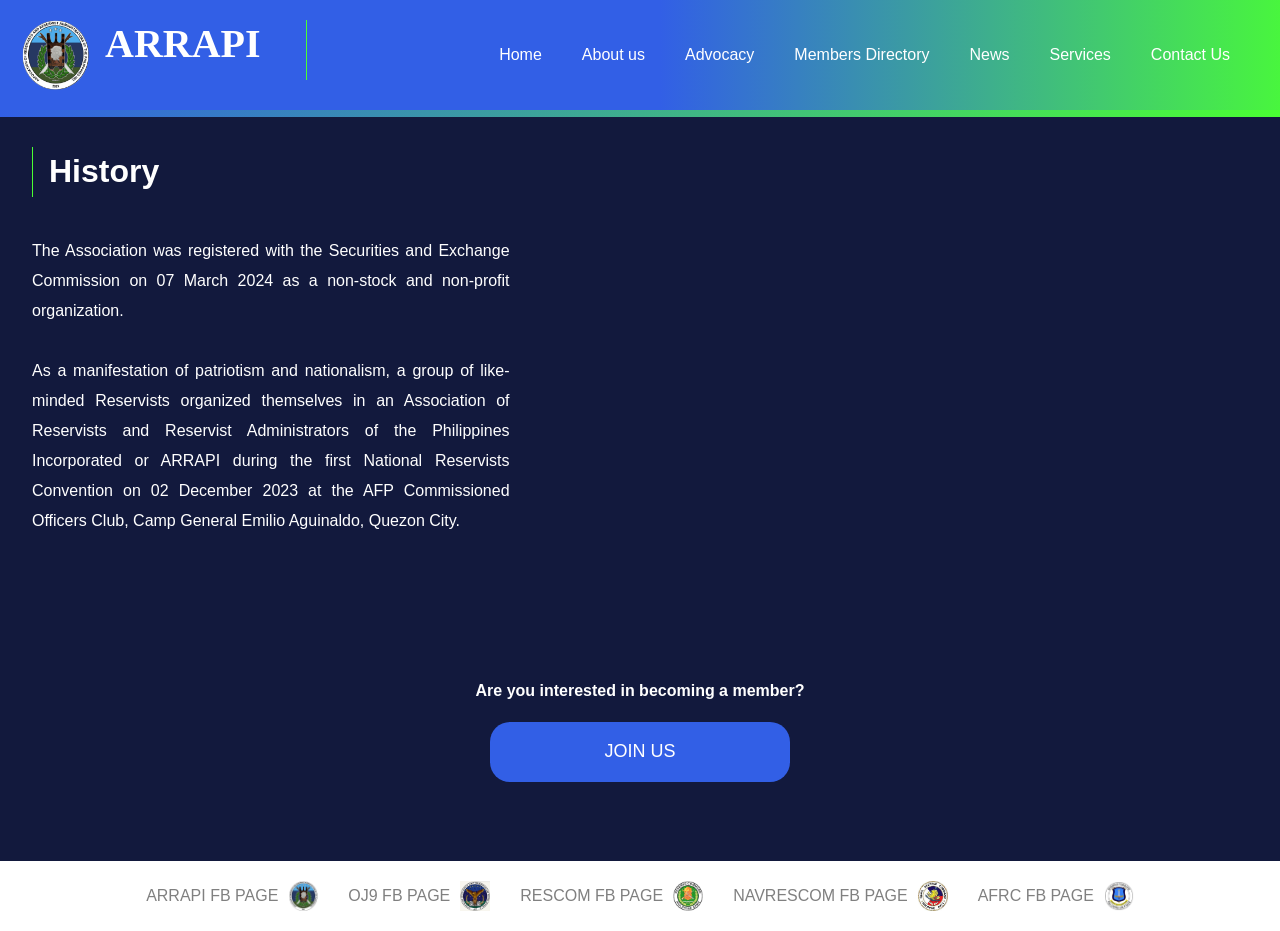
==== pages/about-us.html @ 5e3e0a8f "Add files via upload" ====
<!DOCTYPE html>
<html lang="en">
<head>
    <meta charset="UTF-8">
    <link rel="icon" href="https://www.arrapiph.com/favicon.ico"/>
    <meta name="viewport" content="width=device-width, initial-scale=1.0">
    <title>Home - ARRAPI</title>
    <link rel="stylesheet" href="../styles.css">
</head>
<body>

    <header>
        <nav class = "navbar-container">
            <nav class="navbar">
                <div class="brand">
                    <div class="icon">
                        <img src="../images/arrapi_logo.ico" alt="favicon", style="width: 70px; height: 70px;">
                    </div>
                    <div class="icontext"><h3>ARRAPI</h3></div>
                    <div class="line"></div>

            </div>
            
            <div class="border"></div>

            <ul class="nav-links">
                <li><a href="../index.html">Home</a></li>
                <li><a href="../pages/about-us.html">About us</a></li>
                <li><a href="../pages/advocacy.html">Advocacy</a></li>
                <li><a href="../pages/members-directory.html">Members Directory</a></li>
                <li><a href="../pages/news.html">News</a></li>
                <li><a href="../pages/services.html">Services</a></li>
                <li><a href="../pages/contact-us.html">Contact Us</a></li>
            </ul>
   
        </nav>
    
    </header>

    <div class="headline-history">
        <div class="text-line"></div>
        <h1 class="main-title-history">History</h1>
    </div>

     
    <div class="history">   
        <p1 class="subtitles-history">The Association was registered with the Securities and Exchange Commission on 07 March 2024 as a non-stock and non-profit organization.<br><br>As a manifestation of patriotism and nationalism, a group of like-minded Reservists organized themselves in an Association of Reservists and Reservist Administrators of the Philippines Incorporated or ARRAPI during the first National Reservists Convention on 02 December 2023 at the AFP Commissioned Officers Club, Camp General Emilio Aguinaldo, Quezon City.</p1>
        <video src="https://utpbjksksumzxghbxitv.supabase.co/storage/v1/object/public/media//preview-about.mp4" type="video/mp4"></video>
    </div>
    
    
    <div class=join>
        <h4>Are you interested in becoming a member?</h4>
        <button class="joinme">JOIN US</button>
    </div>

    <footer>
        <ul class = "site-footer">
            <li><a href=https://www.facebook.com/people/Association-of-Reservists-and-Reservist-Administrators-of-the-PH-Inc/61556524346999>
                ARRAPI FB PAGE
                <img src="../images/arrapi_logo.ico">
                </a></li>
            <li><a href=../https://www.facebook.com/rraoj9>
                OJ9 FB PAGE
                <img src="../images/oj9-logo.58120cb550e91521a67d.png">
                </a></li>
            <li><a href=https://www.facebook.com/harescom>
                RESCOM FB PAGE
                <img src="../images/rescom-logo.9377e2774ceb5b5e9c93.png">
                </a></li>
            <li><a href=https://www.facebook.com/NRCOfficial2020>
                NAVRESCOM FB PAGE
                <img src="../images/navrescom-logo.450ffe9487404cb3a0cf.jpg">
                </a></li>
            <li><a href=https://www.facebook.com/profile.php?id=61558652396406>
                AFRC FB PAGE
                <img src="../images/Untitled.png">
                </a></li>
            
        </ul>
    </footer>
</body>
</html>
---- styles.css ----
/*default*/
    @font-face {
        font-family: "Bodoni";
        src: url("assets/font/BodoniModaSC/BodoniModaSC_18pt-Regular.ttf")format("truetype");
    }
    @font-face {
        font-family: "Jost";
        src: url("assets/font/Jost/Jost-800-Hevy.otf")format("truetype");
    }

    body{
        background-color: #12193d;
        background-repeat: no-repeat;
        margin:0;
        font-family: Arial, Helvetica, sans-serif;
        color:white;
        overflow-x: hidden;
    }

/* navigation bar */

    nav.navbar-container{
        position: relative;
        min-height: 100px;
    }

    .navbar{
        display: flex;
        flex-direction: row;
        align-items: center;
        background: linear-gradient(to right,#325fe6, #325fe6, #4aff33);
        padding: 20px;
        top:0;
        width: 100%;
        position:fixed;
        z-index: 100000;

    }
    .navbar div{
        display: flex;
    }
    .navbar div.brand{
        gap:15px;
    }

    .navbar ul{
        display: flex;
        justify-content: flex-end;
        flex-direction: row;
        align-items: center;
        list-style-type: none;
        padding:0px;
        margin-left: auto;
        margin-right: 50px;
        overflow:hidden;
    }

    .navbar a{
        color:white;
        text-decoration: none;
        padding: 10px;
        margin:10px;
        white-space: nowrap;
    }

    .navbar div.icontext h3{
        font-family: "Bodoni";
        font-size: 40px;
        margin: 0px;
    }

    .navbar div.line{
        background-color: #4aff33;
        height: 60px;
        width: 1px;
        margin-left:30px;
        z-index: 1000;
    }

    .border{
        display: flex;
        flex-direction: row;
        background: linear-gradient(to right,#325fe6, #4aff33);
        height: 7px;
        width: 100%;
        position:fixed;
        top:110px;
        left: 0;
        z-index: 0;
    }

/* hero section */

section.hero-page{
    min-height: 100px;
    margin-bottom: 0;
}

section.hero-container{
    position: relative;
    bottom: 4px;
    overflow: visible;
}

.bg{
    position: absolute;
    inset: 0;
    display: flex;
    z-index: -1000;
}

.rectanglebg{
    background: linear-gradient(to right, transparent, #12193d);
    height: 800px;
    width: 50%;
}

.gradientbg{
    background: #12193d;
    height: 800px;
    width: 50%;    
}

.img-spread{
    position: absolute;
    height: 100%;
    width: 100%;
    right: 20%;
    z-index: -100;    
}

section.hero{
    min-height: 800px;
    padding: 60px 8%;
}

section.hero h1 span.arrapi{
    display: block;
    font-family: "Jost";
    font-size: 100px;
    background: linear-gradient(to right, #4aff33, #325fe6, #325fe6);
    -webkit-background-clip: text;
    -webkit-text-fill-color: transparent;
    margin-bottom:-60px;
    z-index: 2;
}

section.hero h1 span.welcomes-you{
    display: block;
    font-family: Arial, Helvetica, sans-serif;
    font-size: 26px;
    margin-bottom:-20px;
    z-index: 2;
}

section.hero p{
    font-size: 18px;
    text-align: justify;
    text-wrap: wrap;
    margin-bottom: 40px;
    z-index: 2;
}

.joinme{
    background-color:#325fe6;
    color: white;
    border: none;
    padding: 15px 32px;
    text-align:center;
    font-size: 18px;
    height: 60px;
    width:  300px;
    border-radius: 20px;
}

.joinme:hover{
    background-color: #345bd1;
}

div.hero-text{
    display: flex;
    position: relative;
    flex-direction: column;
    left:40%;
    margin-right: 38%;
    top: 10px;

}

/*LATEST NEWS LATEST NEWS LATEST NEWS*/

.news-wrapper{
    position: relative;
    margin-top: -200px;
    margin-bottom: 150px;
    padding: 80px 10%;
}

.latest-news h1{
    align-items: center;
    text-align: center;
    font-size: 24px;
    margin-bottom: 100px;
}

.news-container{
    display: grid;
    grid-template-columns: repeat(3, 1fr);
    gap: 30px;
}

.news-item{
    background-color: #1b2354;
    border-radius: 10px;
    overflow: hidden;
    box-shadow:0 8px 16px 0 rgba(0,0,0.5,0.6);
    transition: transform 0.3s ease;
}

.news-item:hover{
    transform: translateY(-8px);
}

.news-item img{
    width: 100%;
    height: 180px;
    object-fit: cover;
}

.news-item h4{
    padding: 15px;
    font-size: 18px;
    line-height: 1.4;
}

.news-container a{
    text-decoration: none;
    color: white;
}
    
/* FOOTER */

footer {
    background-color: white;
    padding: 20px 0;
    width: 100%;
    position: relative; /* or use fixed if you want it always visible */
    bottom: 0;
    color: #fff;
    text-align: center;
}

.site-footer {
    list-style: none;
    margin: 0;
    padding: 0;
    display: flex;
    flex-wrap: wrap;
    justify-content: center;
    gap: 30px; /* spacing between items */
}

.site-footer li a {
    color: grey;
    text-decoration: none;
    display: flex;
    align-items: center;
    gap: 10px;
    transition: color 0.3s;
}

.site-footer li a:hover {
    color: #4aff33;
}

.site-footer img {
    width: 30px;
    height: 30px;
    object-fit: contain;
}   

/* history */

.history{
    position: relative;
    bottom: 40px;
    min-height: 100px;
    display: flex;
    flex-direction: row;
}

.headline-history{
    display: flex;
    flex-direction: row;
    align-items: center;
    gap: 1em;
    margin: 2em;
}

.text-line{
    background-color: #4aff33;
    height: 50px;
    width: 1px;
}

.main-title-history{
    display: inline-block;
}

.history video{
    margin: 2em;
    height:300%;
    width: 300%;
    border-radius: 20px;
}

.history .subtitles-history{
    margin: 2em;
    text-align: justify;
    line-height: 30px;
    margin-right: 0px;
}

/* join us */

div.join{
    display: flex;
    flex-direction: column;
    align-items: center;
    min-height: 200px;
}

/* mission visiom */
.advocacy{
    margin: 2em;
    line-height: 30px;
    min-height: 100px;
}

/* news */

.headline-news{
    display: flex;
    flex-direction: row;
    align-items: center;
    gap: 1em;
    margin: 2em;
    margin-left: 130px;
    min-height: 100px;
    margin-bottom: 170px;
}

.text-line{
    background-color: #4aff33;
    height: 50px;
    width: 1px;
}

/* contact */
.null1{
    position: relative;
    background-color: white;
    background: white;
    margin: 0px;
    padding-top: 10px;
    z-index: 1002;
}
.contact{
    display: flex;
    flex-direction: row;
    position: relative;
    top: -100px;
    gap: 40px;
    padding: 50px 20px;
    background-color: white;
    color: #12193d;
    font-family: arial, sans-serif;
    font-size: 14px;
    overflow: visible;
}

.contact-form input,textarea{
    width: 100%;
    padding: 10px;
    box-sizing: border-box;
    font-size: 14px;
    font-family: Arial, Helvetica, sans-serif;
}

.contact-form form{
    width: 100%;
}

div.contact-info{
    flex: 0 0 30%;
    margin: 1em;
    text-decoration: none;
}

div.contact-form{
    flex: 1;
    width: 100%;
    display: flex;
    flex-direction: column;
    margin: 1em;
}

div.name{
    display: inline-flex;
    flex-direction: row;
    align-content: center;
    padding: 1em;
}

form.firstname, form.email{
    margin-right: 5rem;
    overflow: visible;
}

form.lastname{
    overflow: visible;
}

div.contact-addresses{
    display: inline-flex;
    flex-direction: row;
    align-content: center;
    padding: 1em;
}

div.headings1{
    display: inline-flex;
    flex-direction: column;
    align-content: center;
    justify-content: center;
    padding: 1em;
    padding-bottom: 0px;
    margin: 0px;
}


div.body1{
    display: inline-flex;
    flex-direction: column;
    align-content: center;
    justify-content: center;
    padding: 1em;
}

.body1 textarea{
    resize: none;
    height: 160px;
    font-family: Arial, Helvetica, sans-serif;
    font-size: 14px;
}

.text-line-lm{
    background-color: green;
    height: 50px;
    width: 1px;
}

.headline-contact{
    color: #12193d;
    display: flex;
    flex-direction: row;
    align-items: center;
    gap: 1em;
    margin: 2em;
}

button.message{
    margin: 1em;
    padding: 8px;
    width: 250px;
    border: none;
    background: #325fe6;
    border-radius: 10px;
    color: white;
    font-weight: bold;
}
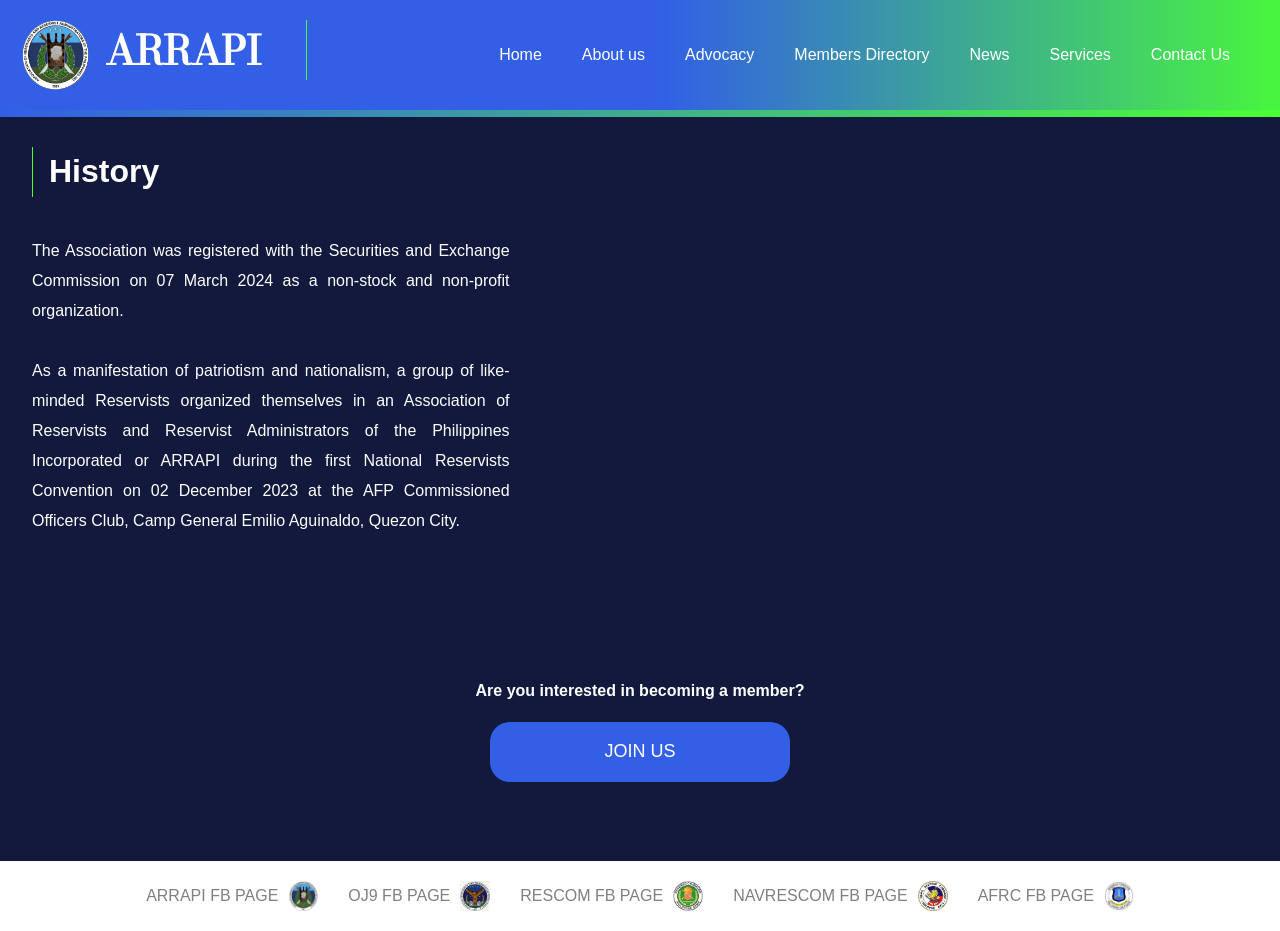
==== commit 6a48f14a: "Add files via upload" ====
--- a/pages/about-us.html
+++ b/pages/about-us.html
@@ -51,8 +51,9 @@
     
     <div class=join>
         <h4>Are you interested in becoming a member?</h4>
-        <button class="joinme">JOIN US</button>
+        <a href="https://www.arrapiph.com/register"><button class="joinme">JOIN US</button></a>
     </div>
+
 
     <footer>
         <ul class = "site-footer">
@@ -79,5 +80,8 @@
             
         </ul>
     </footer>
+
+<script src="//code.tidio.co/lfj7agihff3fcaxnv1vaignhhodt1afe.js" async></script>
+
 </body>
 </html>
--- a/styles.css
+++ b/styles.css
@@ -27,6 +27,7 @@
     .navbar{
         display: flex;
         flex-direction: row;
+        justify-content: space-between;
         align-items: center;
         background: linear-gradient(to right,#325fe6, #325fe6, #4aff33);
         padding: 20px;
@@ -89,6 +90,51 @@
         z-index: 0;
     }
 
+    .menu-toggle{
+    position: relative;
+    left: -50px;
+    display:none;
+    font-size:28px;
+    background:none;
+    border:none;
+    color:white;
+    cursor:pointer;
+    }
+
+    @media (max-width:768px){
+
+    .menu-toggle{
+        display:block;
+    }
+
+    .navbar ul{
+        position:absolute;
+        top:100px;
+        left:0;
+        width:100%;
+        background:#325fe6;
+        flex-direction:column;
+        align-items:center;
+        display:none;
+        margin:0;
+    }
+
+    .navbar ul li{
+        width:100%;
+        text-align:center;
+    }
+
+    .navbar ul li a{
+        display:block;
+        width:100%;
+        padding:15px;
+    }
+
+    .navbar ul.active{
+        display:flex;
+    }
+
+}
 /* hero section */
 
 section.hero-page{
@@ -187,6 +233,55 @@
 
 }
 
+@media (max-width: 768px){
+
+    section.hero{
+        position: relative;
+        top: -200px;
+        display:flex;
+        justify-content:center;
+        align-items:center;
+        text-align:center;
+        padding:60px 20px;
+    }
+
+    div.hero-text{
+        left:0;
+        margin-right:0;
+        width:100%;
+        align-items:center;
+    }
+
+    section.hero h1 span.arrapi{
+        font-size:60px;
+        margin-bottom:-20px;
+    }
+
+    section.hero h1 span.welcomes-you{
+        font-size:20px;
+    }
+
+    section.hero p{
+        text-align:center;
+        max-width:500px;
+    }
+
+    .joinme{
+        width:220px;
+    }
+
+    .rectanglebg,
+    .gradientbg{
+        width:100%;
+    }
+
+    .img-spread{
+        right:0;
+        opacity:0.25; /* prevents the image from covering text on small screens */
+    }
+
+}
+
 /*LATEST NEWS LATEST NEWS LATEST NEWS*/
 
 .news-wrapper{
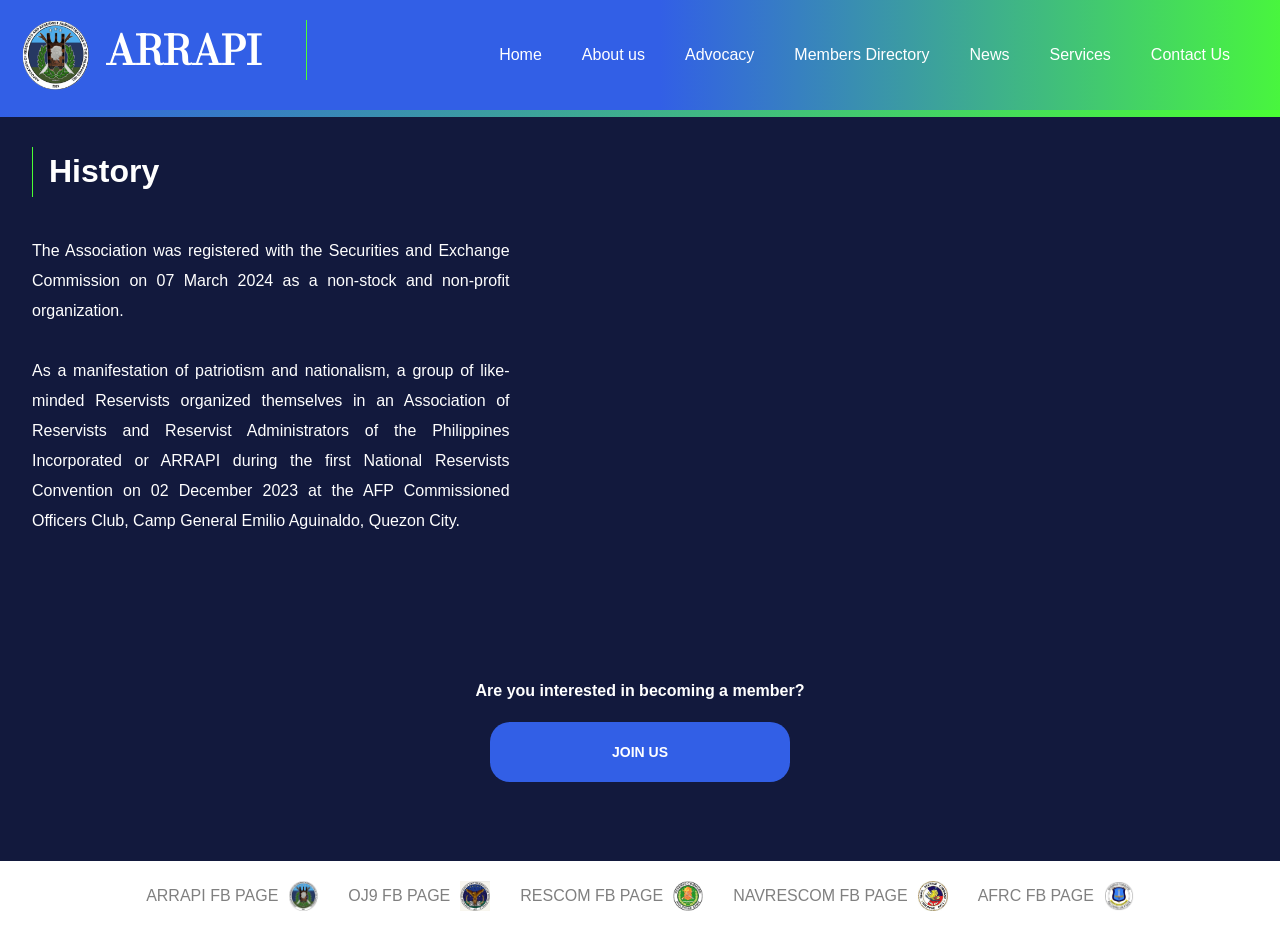
==== commit dd9c6781: "Add files via upload" ====
--- a/pages/about-us.html
+++ b/pages/about-us.html
@@ -21,6 +21,8 @@
 
             </div>
             
+            <button class="menu-toggle">☰</button>
+
             <div class="border"></div>
 
             <ul class="nav-links">
@@ -83,5 +85,14 @@
 
 <script src="//code.tidio.co/lfj7agihff3fcaxnv1vaignhhodt1afe.js" async></script>
 
+<script>
+    const toggle = document.querySelector(".menu-toggle");
+    const nav = document.querySelector(".nav-links");
+
+    toggle.onclick = () => {
+        nav.classList.toggle("active");
+    };
+</script>
+
 </body>
 </html>
--- a/styles.css
+++ b/styles.css
@@ -101,7 +101,7 @@
     cursor:pointer;
     }
 
-    @media (max-width:768px){
+    @media (max-width:1096px){
 
     .menu-toggle{
         display:block;
@@ -212,16 +212,20 @@
     color: white;
     border: none;
     padding: 15px 32px;
+    font-size: 14px;
+    font-weight: bold;
     text-align:center;
-    font-size: 18px;
     height: 60px;
     width:  300px;
     border-radius: 20px;
+    
 }
 
 .joinme:hover{
-    background-color: #345bd1;
-}
+    background-color: #4637ce;
+    cursor: pointer;
+}
+
 
 div.hero-text{
     display: flex;
@@ -233,7 +237,7 @@
 
 }
 
-@media (max-width: 768px){
+@media (max-width: 1096px){
 
     section.hero{
         position: relative;
@@ -277,7 +281,9 @@
 
     .img-spread{
         right:0;
-        opacity:0.25; /* prevents the image from covering text on small screens */
+        opacity:0.25; 
+        overflow-x: hidden;
+        /* prevents the image from covering text on small screens */
     }
 
 }
@@ -325,6 +331,8 @@
 .news-item h4{
     padding: 15px;
     font-size: 18px;
+    text-align: justify;
+    font-weight: 100;
     line-height: 1.4;
 }
 
@@ -333,6 +341,31 @@
     color: white;
 }
     
+@media(max-width:1096px){
+    .latest-news{
+        max-width: 100%;
+        align-content: center;
+        overflow-x: scroll;
+    }
+    
+    .news-item img{
+        width: 100%;
+        height: 40px;
+        object-fit: cover;
+    }
+
+    .latest-news h4{
+        font-size: 12px;
+    }
+
+    .news-container{
+    display: grid;
+    grid-template-columns: repeat(2, 1fr);
+    gap: 15px;
+    }
+
+}
+
 /* FOOTER */
 
 footer {
@@ -414,6 +447,31 @@
     text-align: justify;
     line-height: 30px;
     margin-right: 0px;
+}
+
+@media(max-width:1096px){
+    .history{
+        position: relative;
+        bottom: 40px;
+        min-height: 100px;
+        display: flex;
+        flex-direction: column-reverse;
+        margin: 2em;
+    }
+
+    .history video{
+        margin: 15px 0 10px 0;
+        height:100%;
+        width: 100%;
+        border-radius: 20px;
+    }
+
+    .history .subtitles-history{
+        margin: 0;
+        text-align: justify;
+        line-height: 30px;
+        max-width: 100%;
+    }
 }
 
 /* join us */
@@ -574,3 +632,18 @@
     color: white;
     font-weight: bold;
 }
+
+button.message:hover{
+    background-color: #4637ce;
+    cursor: pointer;   
+}
+
+.members{
+    background-color: #dce4f1;
+    padding: 20px;
+}
+
+.members img{
+    padding-top: 100px;
+}
+
